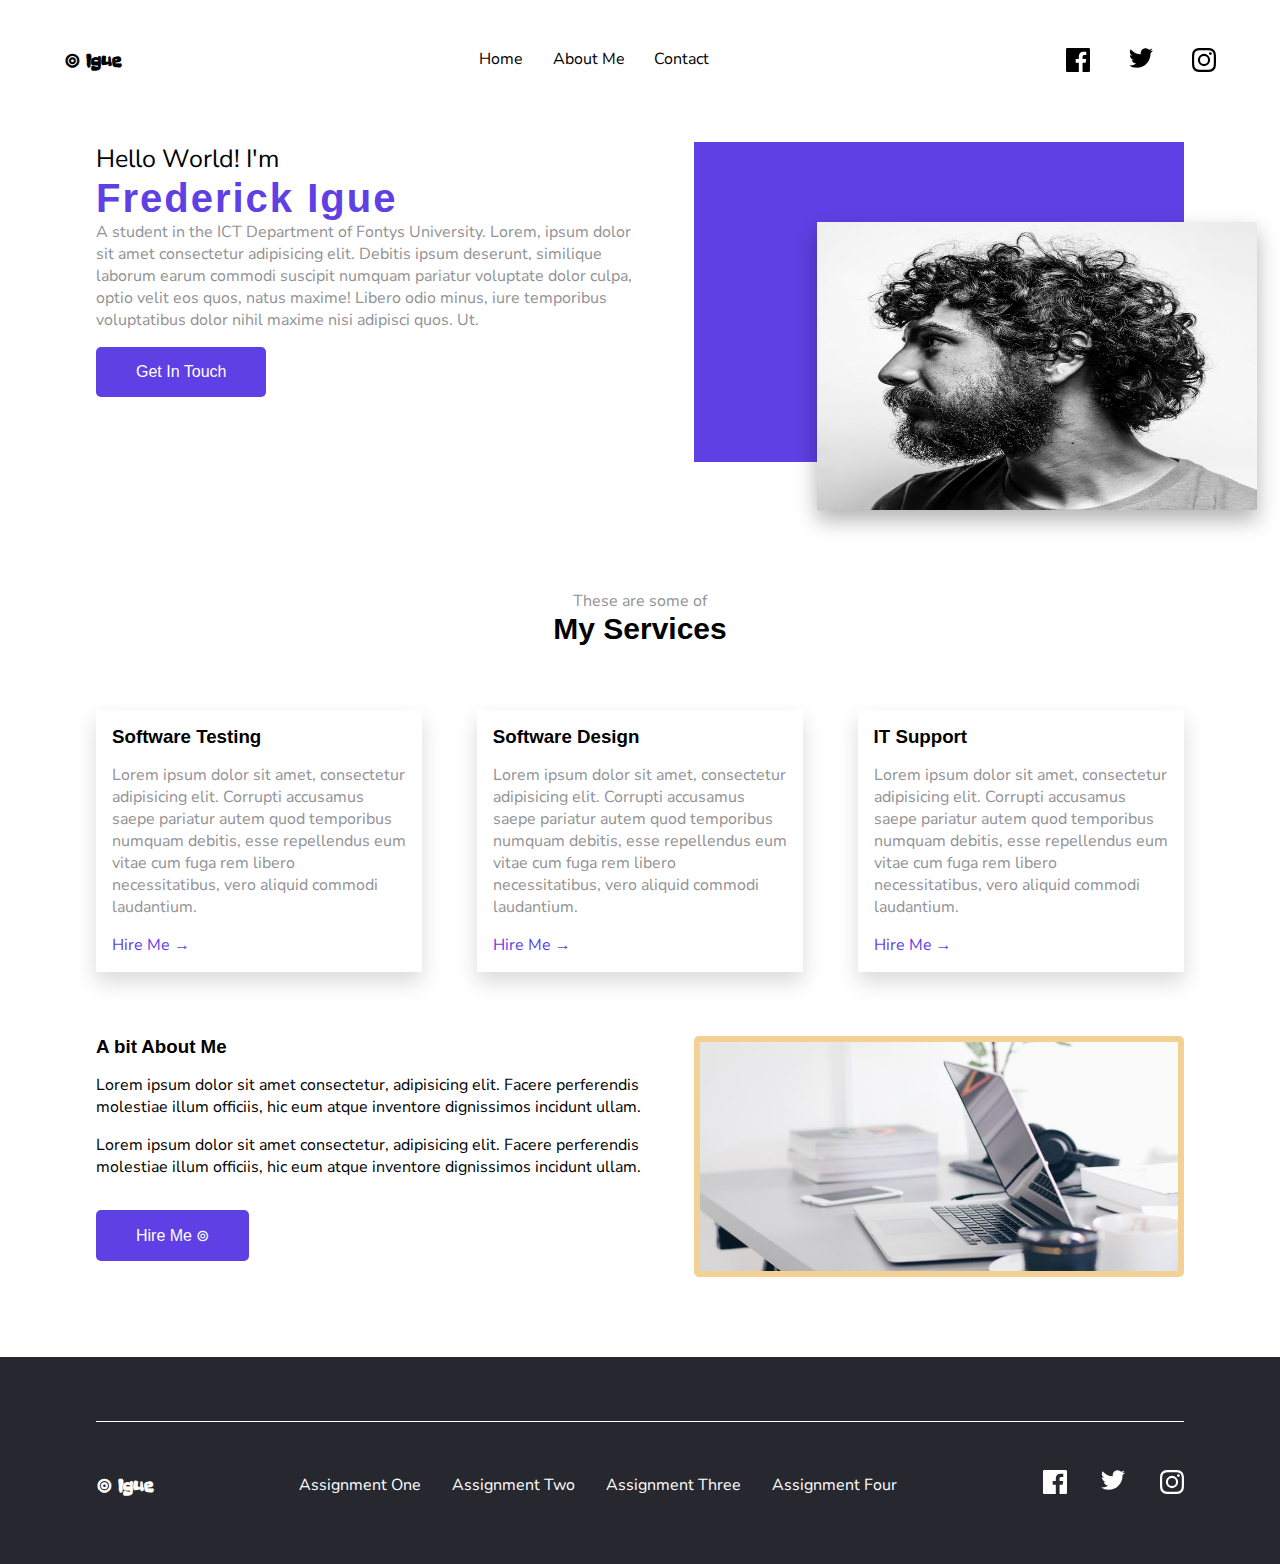
==== index.html @ 0c641dfc "Initial commit" ====
<!DOCTYPE html>
<html lang="en">
  <head>
    <meta charset="UTF-8" />
    <meta http-equiv="X-UA-Compatible" content="IE=edge" />
    <meta name="viewport" content="width=device-width, initial-scale=1.0" />
    <title>Frederick </title>
    <link rel="stylesheet" href="./css/style.css">
  </head>
  <body>
      <!-- Website's Navigation Bar -->
    <header class="header">
      <nav>
        <p class="logo">&circledcirc; Igue</p>
        <ul>
          <li><a href="">Home</a></li>
          <li><a href="">About Me</a></li>
          <li><a href="contact.html">Contact</a></li>
        </ul>

        <ul>
          <li>
            <a href="">
              <svg
                xmlns="http://www.w3.org/2000/svg"
                fill="#000"
                width="24"
                height="24"
              >
                <path
                  d="M22.675 0H1.325C.593 0 0 .593 0 1.325v21.351C0 23.407.593 24 1.325 24H12.82v-9.294H9.692v-3.622h3.128V8.413c0-3.1 1.893-4.788 4.659-4.788 1.325 0 2.463.099 2.795.143v3.24l-1.918.001c-1.504 0-1.795.715-1.795 1.763v2.313h3.587l-.467 3.622h-3.12V24h6.116c.73 0 1.323-.593 1.323-1.325V1.325C24 .593 23.407 0 22.675 0z"
                />
              </svg>
            </a>
          </li>
          <li>
            <a href="">
              <svg
                xmlns="http://www.w3.org/2000/svg"
                fill="#000"
                width="24"
                height="20"
              >
                <path
                  d="M24 2.557a9.83 9.83 0 01-2.828.775A4.932 4.932 0 0023.337.608a9.864 9.864 0 01-3.127 1.195A4.916 4.916 0 0016.616.248c-3.179 0-5.515 2.966-4.797 6.045A13.978 13.978 0 011.671 1.149a4.93 4.93 0 001.523 6.574 4.903 4.903 0 01-2.229-.616c-.054 2.281 1.581 4.415 3.949 4.89a4.935 4.935 0 01-2.224.084 4.928 4.928 0 004.6 3.419A9.9 9.9 0 010 17.54a13.94 13.94 0 007.548 2.212c9.142 0 14.307-7.721 13.995-14.646A10.025 10.025 0 0024 2.557z"
                />
              </svg>
            </a>
          </li>
         
          <li>
            <a href="">
              <svg
                xmlns="http://www.w3.org/2000/svg"
                fill="#000"
                width="24"
                height="24"
              >
                <path
                  d="M12 2.163c3.204 0 3.584.012 4.85.07 3.252.148 4.771 1.691 4.919 4.919.058 1.265.069 1.645.069 4.849 0 3.205-.012 3.584-.069 4.849-.149 3.225-1.664 4.771-4.919 4.919-1.266.058-1.644.07-4.85.07-3.204 0-3.584-.012-4.849-.07-3.26-.149-4.771-1.699-4.919-4.92-.058-1.265-.07-1.644-.07-4.849 0-3.204.013-3.583.07-4.849.149-3.227 1.664-4.771 4.919-4.919 1.266-.057 1.645-.069 4.849-.069zM12 0C8.741 0 8.333.014 7.053.072 2.695.272.273 2.69.073 7.052.014 8.333 0 8.741 0 12c0 3.259.014 3.668.072 4.948.2 4.358 2.618 6.78 6.98 6.98C8.333 23.986 8.741 24 12 24c3.259 0 3.668-.014 4.948-.072 4.354-.2 6.782-2.618 6.979-6.98.059-1.28.073-1.689.073-4.948 0-3.259-.014-3.667-.072-4.947-.196-4.354-2.617-6.78-6.979-6.98C15.668.014 15.259 0 12 0zm0 5.838a6.162 6.162 0 100 12.324 6.162 6.162 0 000-12.324zM12 16a4 4 0 110-8 4 4 0 010 8zm6.406-11.845a1.44 1.44 0 100 2.881 1.44 1.44 0 000-2.881z"
                />
              </svg>
            </a>
          </li>
        </ul>
      </nav>
    </header>

    <!-- Main Content Section  -->
    <main class="main">
        <section class="hero-section">
            <div class="hero-section-text">
                <p class="heading-sub">Hello World! I'm</p>
                <h1 class="heading-main">Frederick Igue</h1>
                <p>A student in the ICT Department of Fontys University. Lorem, ipsum dolor sit amet consectetur adipisicing elit. Debitis ipsum deserunt, similique laborum earum commodi suscipit numquam pariatur voluptate dolor culpa, optio velit eos quos, natus maxime! Libero odio minus, iure temporibus voluptatibus dolor nihil maxime nisi adipisci quos. Ut.</p>
                <button class="btn btn-primary"><a href="">Get In Touch</a></button>
            </div>

            <div class="hero-section-img">
                <img src="./images/hero-image.jpeg" alt="A portrait of me">
            </div>
        </section>

        <!-- Services section -->
        <section class="services-section">
            <div class="services-section-heading">
                <p class="heading-sub">These are some of</p>
                <h2 class="heading-main">My Services</h2>
            </div>

            <div class="services-container">
                <div class="service-card">
                    <h3>Software Testing</h3>
                    <p>Lorem ipsum dolor sit amet, consectetur adipisicing elit. Corrupti accusamus saepe pariatur autem quod temporibus numquam debitis, esse repellendus eum vitae cum fuga rem libero necessitatibus, vero aliquid commodi laudantium.</p>
                    <a href="contact.html">Hire Me &rarr;</a>
                </div>
                <div class="service-card">
                    <h3>Software Design</h3>
                    <p>Lorem ipsum dolor sit amet, consectetur adipisicing elit. Corrupti accusamus saepe pariatur autem quod temporibus numquam debitis, esse repellendus eum vitae cum fuga rem libero necessitatibus, vero aliquid commodi laudantium.</p>
                    <a href="contact.html">Hire Me &rarr;</a>
                </div>
                <div class="service-card">
                    <h3>IT Support</h3>
                    <p>Lorem ipsum dolor sit amet, consectetur adipisicing elit. Corrupti accusamus saepe pariatur autem quod temporibus numquam debitis, esse repellendus eum vitae cum fuga rem libero necessitatibus, vero aliquid commodi laudantium.</p>
                    <a href="contact.html">Hire Me &rarr;</a>
                </div>
            </div>
        </section>

        <!-- About Me Section -->
        <section class="about-me-section">
            <div class="about-me-section-text">
                <h3 class="heading-main">
                    A bit About Me
                </h3>
                <p>Lorem ipsum dolor sit amet consectetur, adipisicing elit. Facere perferendis molestiae illum officiis, hic eum atque inventore dignissimos incidunt ullam.</p>
                <p>Lorem ipsum dolor sit amet consectetur, adipisicing elit. Facere perferendis molestiae illum officiis, hic eum atque inventore dignissimos incidunt ullam.</p>
                <button class="btn btn-primary"><a href="contact.html">Hire Me &circledcirc;</a></button>
            </div>

            <div class="about-me-section-img">

            </div>
        </section>
    </main>

    <footer class="footer">
        <div class="footer-inner">
            <p class="logo">&circledcirc; Igue</p>
            <ul>
          <li><a href="assignment-one.html">Assignment One</a></li>
          <li><a href="assignment-two.html">Assignment Two</a></li>
          <li><a href="assignment-three.html">Assignment Three</a></li>
          <li><a href="assignment-four.html">Assignment Four</a></li>
        </ul>

        <ul>
          <li>
            <a href="">
              <svg
                xmlns="http://www.w3.org/2000/svg"
                fill="#fff"
                width="24"
                height="24"
              >
                <path
                  d="M22.675 0H1.325C.593 0 0 .593 0 1.325v21.351C0 23.407.593 24 1.325 24H12.82v-9.294H9.692v-3.622h3.128V8.413c0-3.1 1.893-4.788 4.659-4.788 1.325 0 2.463.099 2.795.143v3.24l-1.918.001c-1.504 0-1.795.715-1.795 1.763v2.313h3.587l-.467 3.622h-3.12V24h6.116c.73 0 1.323-.593 1.323-1.325V1.325C24 .593 23.407 0 22.675 0z"
                />
              </svg>
            </a>
          </li>
          <li>
            <a href="">
              <svg
                xmlns="http://www.w3.org/2000/svg"
                fill="#fff"
                width="24"
                height="20"
              >
                <path
                  d="M24 2.557a9.83 9.83 0 01-2.828.775A4.932 4.932 0 0023.337.608a9.864 9.864 0 01-3.127 1.195A4.916 4.916 0 0016.616.248c-3.179 0-5.515 2.966-4.797 6.045A13.978 13.978 0 011.671 1.149a4.93 4.93 0 001.523 6.574 4.903 4.903 0 01-2.229-.616c-.054 2.281 1.581 4.415 3.949 4.89a4.935 4.935 0 01-2.224.084 4.928 4.928 0 004.6 3.419A9.9 9.9 0 010 17.54a13.94 13.94 0 007.548 2.212c9.142 0 14.307-7.721 13.995-14.646A10.025 10.025 0 0024 2.557z"
                />
              </svg>
            </a>
          </li>
           <li>
            <a href="">
              <svg
                xmlns="http://www.w3.org/2000/svg"
                fill="#fff"
                width="24"
                height="24"
              >
                <path
                  d="M12 2.163c3.204 0 3.584.012 4.85.07 3.252.148 4.771 1.691 4.919 4.919.058 1.265.069 1.645.069 4.849 0 3.205-.012 3.584-.069 4.849-.149 3.225-1.664 4.771-4.919 4.919-1.266.058-1.644.07-4.85.07-3.204 0-3.584-.012-4.849-.07-3.26-.149-4.771-1.699-4.919-4.92-.058-1.265-.07-1.644-.07-4.849 0-3.204.013-3.583.07-4.849.149-3.227 1.664-4.771 4.919-4.919 1.266-.057 1.645-.069 4.849-.069zM12 0C8.741 0 8.333.014 7.053.072 2.695.272.273 2.69.073 7.052.014 8.333 0 8.741 0 12c0 3.259.014 3.668.072 4.948.2 4.358 2.618 6.78 6.98 6.98C8.333 23.986 8.741 24 12 24c3.259 0 3.668-.014 4.948-.072 4.354-.2 6.782-2.618 6.979-6.98.059-1.28.073-1.689.073-4.948 0-3.259-.014-3.667-.072-4.947-.196-4.354-2.617-6.78-6.979-6.98C15.668.014 15.259 0 12 0zm0 5.838a6.162 6.162 0 100 12.324 6.162 6.162 0 000-12.324zM12 16a4 4 0 110-8 4 4 0 010 8zm6.406-11.845a1.44 1.44 0 100 2.881 1.44 1.44 0 000-2.881z"
                />
              </svg>
            </a>
          </li>
          
         
        </ul>
        </div>
    </footer>

  </body>
</html>
---- css/style.css ----
@import url("https://fonts.googleapis.com/css2?family=Coda+Caption:wght@800&family=Nunito+Sans:wght@300;400;700&display=swap");
@import url("https://fonts.googleapis.com/css2?family=Freckle+Face&display=swap");
*,
*::before,
*::after {
  margin: 0;
  padding: 0;
  box-sizing: border-box;
}

body {
  width: 100vw;
  font-family: "Nunito Sans", sans-serif;
}

.logo {
  font-size: 20px;
  font-family: 'Freckle Face', cursive;
  font-weight: 900;
}

.header {
  width: 100%;
  padding-top: 3rem;
}

.header nav {
  width: 90%;
  margin: 0 auto;
  display: flex;
  justify-content: space-between;
}

.header ul:first-of-type {
  width: 20%;
}

.header ul {
  width: 13%;
  display: flex;
  justify-content: space-between;
}

.header ul li {
  list-style-type: none;
}

.header ul li a {
  color: #000;
  text-decoration: none;
}

.header ul li a:hover {
  color: #f3d094;
  transition: all 0.3s;
}

h1,
h2,
h3 {
  font-family: "Coda Caption", sans-serif;
}

.main {
  width: 100%;
}

.main .hero-section {
  width: 95%;
  display: flex;
  justify-content: space-between;
  margin: 0 auto;
  padding: 4rem;
}

.main .hero-section .hero-section-text {
  width: 50%;
}

.main .hero-section .hero-section-text .heading-main {
  font-size: 40px;
  letter-spacing: 2px;
  color: #5f40e4;
}

.main .hero-section .hero-section-text .heading-sub {
  color: #000;
  font-size: 25px;
}

.main .hero-section .hero-section-text p {
  color: #929295;
}

.main .hero-section .hero-section-img {
  width: 45%;
  height: 20rem;
  background-color: #5f40e4;
  position: relative;
}

.main .hero-section .hero-section-img img {
  width: 90%;
  height: 90%;
  position: absolute;
  top: 25%;
  left: 25%;
  box-shadow: 0 10px 20px rgba(0, 0, 0, 0.3);
}

.main .services-section {
  width: 95%;
  margin: 0 auto;
  padding: 4rem;
}

.main .services-section-heading .heading-sub {
  color: #929295;
  text-align: center;
}

.main .services-section-heading .heading-main {
  text-align: center;
  font-size: 30px;
}

.main .services-section .services-container {
  width: 100%;
  display: flex;
  justify-content: space-between;
  padding-top: 4rem;
}

.main .services-section .services-container .service-card {
  width: 30%;
  padding: 1rem;
  box-shadow: 0 10px 20px rgba(0, 0, 0, 0.15);
}

.main .services-section .services-container .service-card h3,
.main .services-section .services-container .service-card p {
  padding-bottom: 1rem;
}

.main .services-section .services-container .service-card p {
  color: #929295;
}

.main .services-section .services-container .service-card a {
  color: #5f40e4;
  text-decoration: none;
  padding-bottom: 0.2rem;
}

.main .services-section .services-container .service-card a:hover {
  border-bottom: 3px solid #5f40e4;
  transition: all 0.2s;
}

.main .about-me-section {
  width: 85%;
  display: flex;
  justify-content: space-between;
  margin: 0 auto;
}

.main .about-me-section-text {
  width: 52%;
}

.main .about-me-section-text h3 {
  padding-bottom: 1rem;
}

.main .about-me-section-text p {
  padding-bottom: 1rem;
}

.main .about-me-section-text .btn-primary {
  margin: 1rem 0;
}

.main .about-me-section-text .btn-primary:hover {
  cursor: pointer;
}

.main .about-me-section-img {
  width: 45%;
  background-image: url(../images/about-me-image.jpeg);
  background-size: cover;
  border-radius: 5px;
  border: 6px solid #f3d094;
}

.btn {
  padding: 1rem 2.5rem;
  border: none;
  border-radius: 5px;
  background-color: transparent;
  margin: 1rem 0;
}

.btn a {
  text-decoration: none;
  color: #fff;
}

.btn-primary {
  color: #fff;
  background-color: #5f40e4;
}

.btn-primary a {
  font-size: 16px;
}

.btn-secondary {
  background-color: #f3d094;
}

.btn-secondary a {
  color: #000;
}

.footer {
  width: 100%;
  margin-top: 5rem;
  background-color: #27282f;
  padding: 4rem 0;
}

.footer-inner {
  width: 85%;
  color: #fff;
  margin: 0 auto;
  display: flex;
  padding-top: 3rem;
  border-top: 1px solid #fff;
  justify-content: space-between;
  align-items: center;
}

.footer-inner ul:first-of-type {
  width: 55%;
}

.footer-inner ul {
  width: 13%;
  display: flex;
  justify-content: space-between;
}

.footer-inner ul li {
  list-style-type: none;
}

.footer-inner ul li a {
  color: #fff;
  text-decoration: none;
}

.footer-inner ul li a:hover {
  color: #f3d094;
  transition: all 0.3s;
}

.footer-inner ul li a svg:hover {
  fill: #f3d094;
}

.contact-me {
  width: 85%;
  margin: 0 auto;
  display: flex;
  padding: 5rem 0;
  justify-content: space-between;
  align-items: center;
}

.contact-me-text {
  width: 30%;
}

.contact-me-text p {
  padding-top: 1rem;
}

.contact-me-form {
  width: 60%;
  height: 30rem;
  background-color: #5f40e4;
  padding: 3rem 5rem;
  border-bottom-left-radius: 20px;
  border-top-right-radius: 20px;
}

.contact-me-form h2 {
  color: #fff;
}

.contact-me-form input, .contact-me-form textarea {
  display: block;
  width: 75%;
  padding: 1rem 0rem;
  background-color: transparent;
  border: none;
  border-bottom: 2px solid #fff;
}

.contact-me-form ::placeholder {
  color: #929295;
  font-family: "Nunito Sans", sans-serif;
}
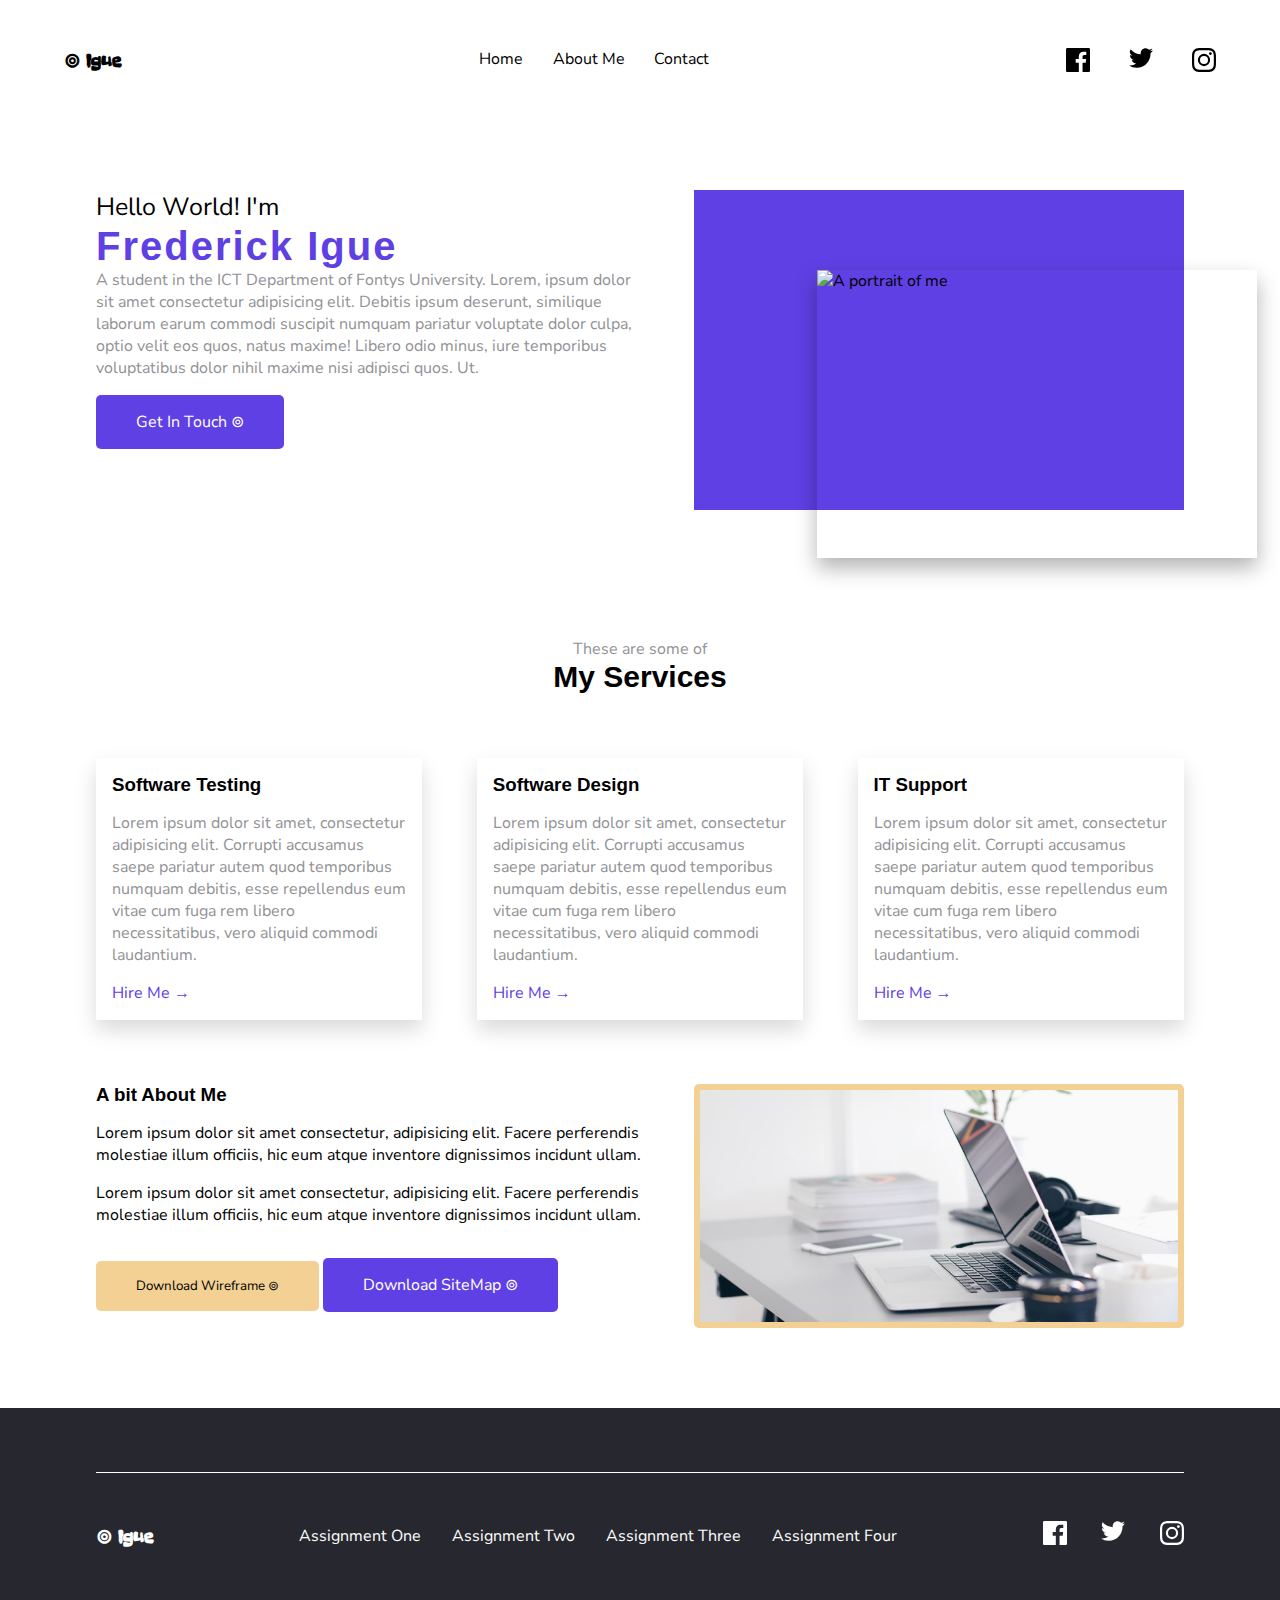
==== commit 73fdfdc8: "Adds download buttons." ====
--- a/index.html
+++ b/index.html
@@ -73,11 +73,11 @@
                 <p class="heading-sub">Hello World! I'm</p>
                 <h1 class="heading-main">Frederick Igue</h1>
                 <p>A student in the ICT Department of Fontys University. Lorem, ipsum dolor sit amet consectetur adipisicing elit. Debitis ipsum deserunt, similique laborum earum commodi suscipit numquam pariatur voluptate dolor culpa, optio velit eos quos, natus maxime! Libero odio minus, iure temporibus voluptatibus dolor nihil maxime nisi adipisci quos. Ut.</p>
-                <button class="btn btn-primary"><a href="">Get In Touch</a></button>
+                <button class="btn btn-primary"><a href="">Get In Touch &circledcirc;</a></button>
             </div>
 
             <div class="hero-section-img">
-                <img src="./images/hero-image.jpeg" alt="A portrait of me">
+                <img src="./images/hero-image-2.jpeg" alt="A portrait of me">
             </div>
         </section>
 
@@ -115,7 +115,8 @@
                 </h3>
                 <p>Lorem ipsum dolor sit amet consectetur, adipisicing elit. Facere perferendis molestiae illum officiis, hic eum atque inventore dignissimos incidunt ullam.</p>
                 <p>Lorem ipsum dolor sit amet consectetur, adipisicing elit. Facere perferendis molestiae illum officiis, hic eum atque inventore dignissimos incidunt ullam.</p>
-                <button class="btn btn-primary"><a href="contact.html">Hire Me &circledcirc;</a></button>
+                <button class="btn btn-secondary"><a href="" download="wireframe">Download Wireframe &circledcirc;</a></button>
+                <button class="btn btn-primary"><a href="./sitemap.xml">Download SiteMap &circledcirc;</a></button>
             </div>
 
             <div class="about-me-section-img">
--- a/css/style.css
+++ b/css/style.css
@@ -21,7 +21,7 @@
 
 .header {
   width: 100%;
-  padding-top: 3rem;
+  padding: 3rem 0;
 }
 
 .header nav {
@@ -198,6 +198,7 @@
   border-radius: 5px;
   background-color: transparent;
   margin: 1rem 0;
+  font-family: "Nunito Sans", sans-serif;
 }
 
 .btn a {
@@ -311,3 +312,35 @@
   color: #929295;
   font-family: "Nunito Sans", sans-serif;
 }
+
+.assignment-one-content,
+.assignment-two-content {
+  width: 90%;
+  margin: 0 auto;
+}
+
+.assignment-one-content .main-heading,
+.assignment-two-content .main-heading {
+  font-size: 22px;
+  font-weight: 800;
+  color: #5f40e4;
+}
+
+.assignment-one-content .heading,
+.assignment-two-content .heading {
+  font-size: 20px;
+  font-weight: 700;
+  padding-bottom: 1rem;
+}
+
+.assignment-one-content h1,
+.assignment-two-content h1 {
+  padding: 1rem 0;
+  text-align: center;
+  text-decoration: underline;
+}
+
+.assignment-one-content ul,
+.assignment-two-content ul {
+  padding-bottom: 2rem;
+}
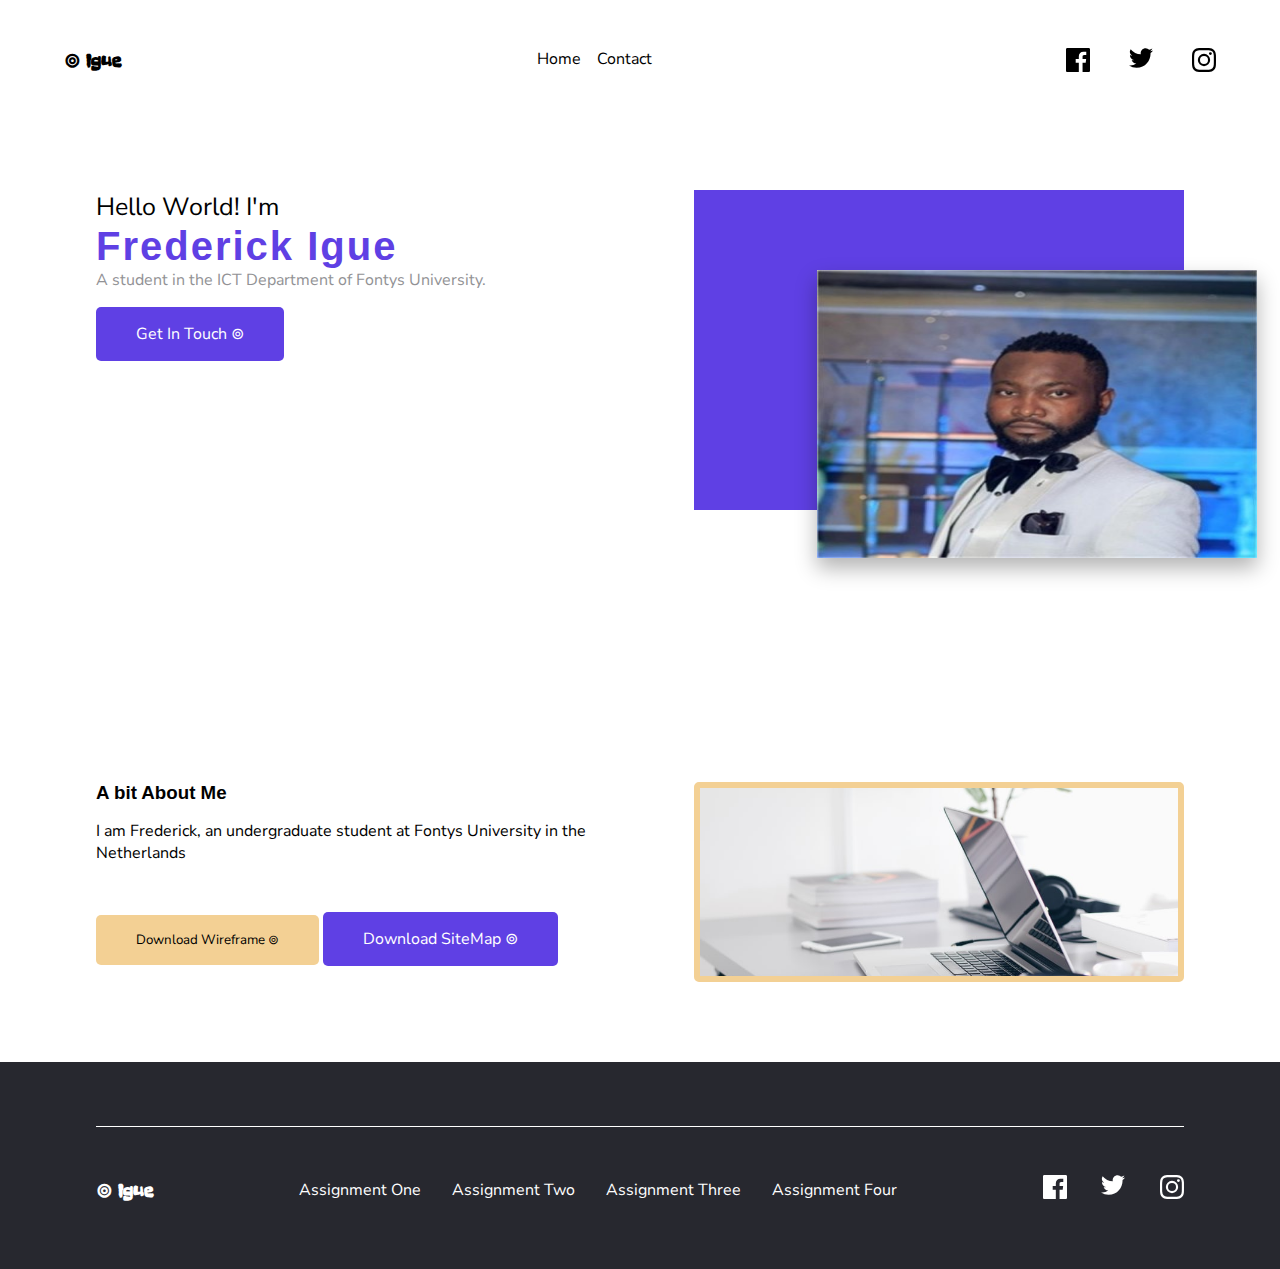
==== commit d6e7d685: "Updates assignment pages." ====
--- a/index.html
+++ b/index.html
@@ -14,7 +14,6 @@
         <p class="logo">&circledcirc; Igue</p>
         <ul>
           <li><a href="">Home</a></li>
-          <li><a href="">About Me</a></li>
           <li><a href="contact.html">Contact</a></li>
         </ul>
 
@@ -72,49 +71,24 @@
             <div class="hero-section-text">
                 <p class="heading-sub">Hello World! I'm</p>
                 <h1 class="heading-main">Frederick Igue</h1>
-                <p>A student in the ICT Department of Fontys University. Lorem, ipsum dolor sit amet consectetur adipisicing elit. Debitis ipsum deserunt, similique laborum earum commodi suscipit numquam pariatur voluptate dolor culpa, optio velit eos quos, natus maxime! Libero odio minus, iure temporibus voluptatibus dolor nihil maxime nisi adipisci quos. Ut.</p>
+                <p>A student in the ICT Department of Fontys University. </p>
                 <button class="btn btn-primary"><a href="">Get In Touch &circledcirc;</a></button>
             </div>
 
             <div class="hero-section-img">
-                <img src="./images/hero-image-2.jpeg" alt="A portrait of me">
+                <img src="./images/hero-img.jpeg" alt="A portrait of me">
             </div>
         </section>
 
-        <!-- Services section -->
-        <section class="services-section">
-            <div class="services-section-heading">
-                <p class="heading-sub">These are some of</p>
-                <h2 class="heading-main">My Services</h2>
-            </div>
-
-            <div class="services-container">
-                <div class="service-card">
-                    <h3>Software Testing</h3>
-                    <p>Lorem ipsum dolor sit amet, consectetur adipisicing elit. Corrupti accusamus saepe pariatur autem quod temporibus numquam debitis, esse repellendus eum vitae cum fuga rem libero necessitatibus, vero aliquid commodi laudantium.</p>
-                    <a href="contact.html">Hire Me &rarr;</a>
-                </div>
-                <div class="service-card">
-                    <h3>Software Design</h3>
-                    <p>Lorem ipsum dolor sit amet, consectetur adipisicing elit. Corrupti accusamus saepe pariatur autem quod temporibus numquam debitis, esse repellendus eum vitae cum fuga rem libero necessitatibus, vero aliquid commodi laudantium.</p>
-                    <a href="contact.html">Hire Me &rarr;</a>
-                </div>
-                <div class="service-card">
-                    <h3>IT Support</h3>
-                    <p>Lorem ipsum dolor sit amet, consectetur adipisicing elit. Corrupti accusamus saepe pariatur autem quod temporibus numquam debitis, esse repellendus eum vitae cum fuga rem libero necessitatibus, vero aliquid commodi laudantium.</p>
-                    <a href="contact.html">Hire Me &rarr;</a>
-                </div>
-            </div>
-        </section>
-
+       
         <!-- About Me Section -->
         <section class="about-me-section">
             <div class="about-me-section-text">
                 <h3 class="heading-main">
                     A bit About Me
                 </h3>
-                <p>Lorem ipsum dolor sit amet consectetur, adipisicing elit. Facere perferendis molestiae illum officiis, hic eum atque inventore dignissimos incidunt ullam.</p>
-                <p>Lorem ipsum dolor sit amet consectetur, adipisicing elit. Facere perferendis molestiae illum officiis, hic eum atque inventore dignissimos incidunt ullam.</p>
+                <p>I am Frederick,  an undergraduate student at Fontys University in the Netherlands</p>
+                <p></p>
                 <button class="btn btn-secondary"><a href="" download="wireframe">Download Wireframe &circledcirc;</a></button>
                 <button class="btn btn-primary"><a href="./sitemap.xml">Download SiteMap &circledcirc;</a></button>
             </div>
--- a/css/style.css
+++ b/css/style.css
@@ -15,7 +15,7 @@
 
 .logo {
   font-size: 20px;
-  font-family: 'Freckle Face', cursive;
+  font-family: "Freckle Face", cursive;
   font-weight: 900;
 }
 
@@ -32,7 +32,7 @@
 }
 
 .header ul:first-of-type {
-  width: 20%;
+  width: 10%;
 }
 
 .header ul {
@@ -108,58 +108,10 @@
   box-shadow: 0 10px 20px rgba(0, 0, 0, 0.3);
 }
 
-.main .services-section {
-  width: 95%;
-  margin: 0 auto;
-  padding: 4rem;
-}
-
-.main .services-section-heading .heading-sub {
-  color: #929295;
-  text-align: center;
-}
-
-.main .services-section-heading .heading-main {
-  text-align: center;
-  font-size: 30px;
-}
-
-.main .services-section .services-container {
-  width: 100%;
-  display: flex;
-  justify-content: space-between;
-  padding-top: 4rem;
-}
-
-.main .services-section .services-container .service-card {
-  width: 30%;
-  padding: 1rem;
-  box-shadow: 0 10px 20px rgba(0, 0, 0, 0.15);
-}
-
-.main .services-section .services-container .service-card h3,
-.main .services-section .services-container .service-card p {
-  padding-bottom: 1rem;
-}
-
-.main .services-section .services-container .service-card p {
-  color: #929295;
-}
-
-.main .services-section .services-container .service-card a {
-  color: #5f40e4;
-  text-decoration: none;
-  padding-bottom: 0.2rem;
-}
-
-.main .services-section .services-container .service-card a:hover {
-  border-bottom: 3px solid #5f40e4;
-  transition: all 0.2s;
-}
-
 .main .about-me-section {
   width: 85%;
   display: flex;
+  padding-top: 13rem;
   justify-content: space-between;
   margin: 0 auto;
 }
@@ -299,7 +251,8 @@
   color: #fff;
 }
 
-.contact-me-form input, .contact-me-form textarea {
+.contact-me-form input,
+.contact-me-form textarea {
   display: block;
   width: 75%;
   padding: 1rem 0rem;
@@ -344,3 +297,81 @@
 .assignment-two-content ul {
   padding-bottom: 2rem;
 }
+
+.user-survey-container {
+  width: 90%;
+  margin: 0 auto;
+}
+
+.user-survey-container .user-survey-content {
+  width: 90%;
+  display: flex;
+  justify-content: space-between;
+}
+
+.user-survey-container .user-survey-content .user-survey-img {
+  width: 60%;
+  padding: 0.6rem;
+  border-radius: 10px;
+  border: 5px solid #f3d094;
+}
+
+.user-survey-container .user-survey-content .user-survey-img img {
+  width: 100%;
+  border-radius: 10px;
+}
+
+.user-survey-container .user-survey-content .user-survey-text {
+  width: 50%;
+  padding-left: 2rem;
+}
+
+.user-survey-container .user-survey-content .user-survey-text .btn {
+  text-decoration: none;
+}
+
+.user-survey-container .user-survey-content .user-survey-text h1 {
+  color: #5f40e4;
+}
+
+.user-survey-container .user-survey-content .user-survey-text p {
+  color: #929295;
+  padding-bottom: 2rem;
+}
+
+.assignment-four-container {
+  width: 90%;
+  margin: 0 auto;
+  padding: 3rem 0;
+  background-color: #f3d094;
+  border-radius: .6rem;
+}
+
+.assignment-four-container .assignment-four-content {
+  width: 100%;
+}
+
+.assignment-four-container .assignment-four-content .assignment-four-media-container {
+  display: flex;
+  justify-content: space-around;
+  width: 100%;
+}
+
+.assignment-four-container .assignment-four-content .assignment-four-media-container img {
+  width: 15rem;
+}
+
+.assignment-four-main-heading {
+  width: 100%;
+  text-align: center;
+  padding-bottom: 2rem;
+}
+
+.assignment-four-buttons {
+  text-align: center;
+  padding-top: 5rem;
+}
+
+.assignment-four-buttons .btn {
+  text-decoration: none;
+}
